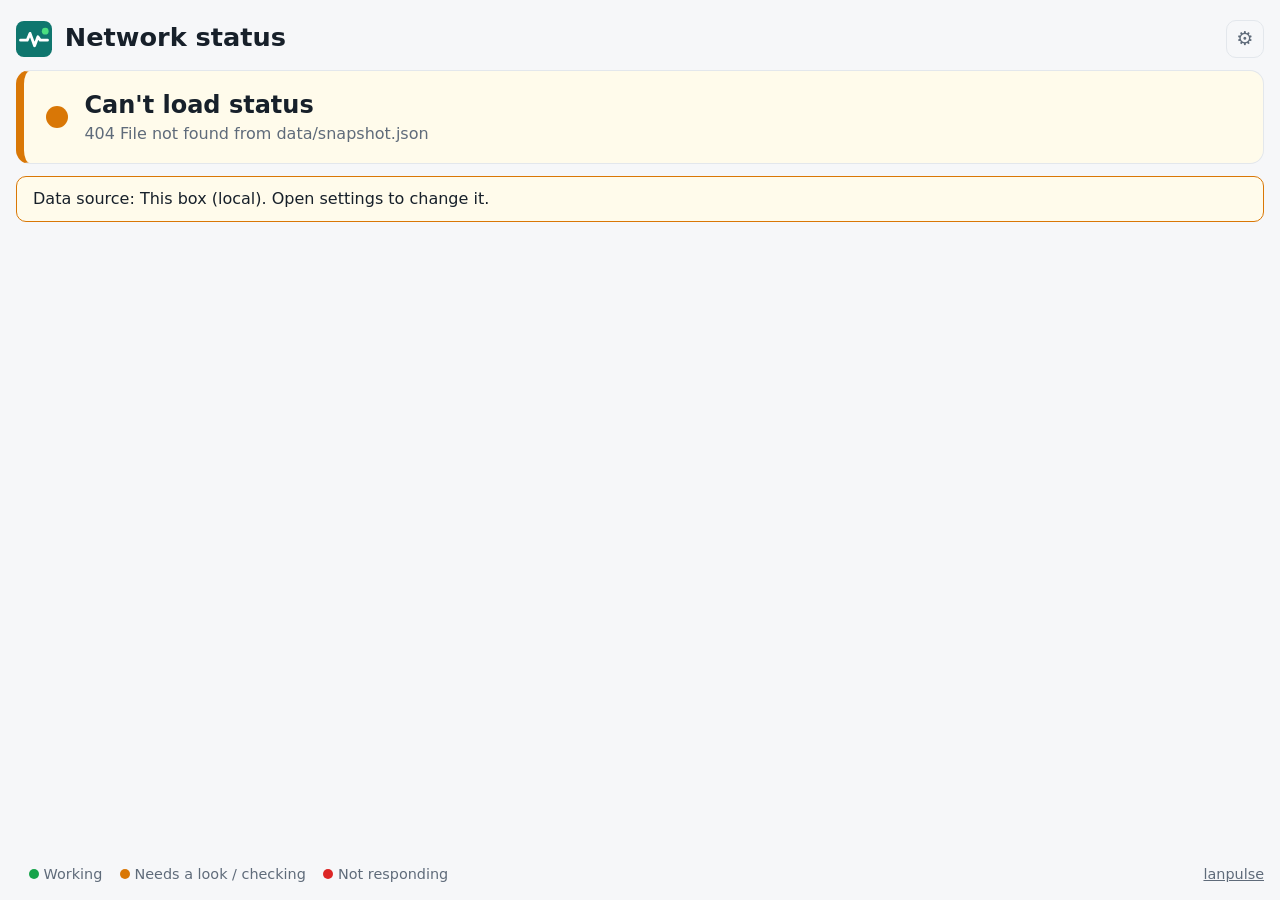
==== web/index.html @ 50a1f87a "Router sign-in prompt right on the dashboard, with the router found automatically - the Router sign-" ====
<!doctype html>
<html lang="en">
<head>
  <meta charset="utf-8">
  <meta name="viewport" content="width=device-width, initial-scale=1">
  <title>lanpulse</title>
  <meta name="description" content="At-a-glance network status: green means working, red means not responding.">
  <link rel="icon" href="icon.svg" type="image/svg+xml">
  <link rel="manifest" href="manifest.webmanifest">
  <meta name="theme-color" content="#0f766e">
  <link rel="stylesheet" href="style.css">
</head>
<body>
  <header>
    <div class="brand">
      <img src="icon.svg" alt="" width="36" height="36">
      <div>
        <h1 id="site-name">Network status</h1>
        <p id="site-desc"></p>
      </div>
    </div>
    <div class="right">
      <a id="admin-link" class="admin-link" href="./?admin&amp;from=kiosk" hidden>Admin sign-in</a>
      <span id="updated"></span>
      <span id="admin-bar" hidden></span>
      <button id="open-settings" class="ghost" aria-label="Settings" title="Data source settings">⚙</button>
    </div>
  </header>

  <main>
    <section id="admin-panel" hidden></section>
    <div id="banner" class="banner pending" role="status" aria-live="polite">
      <div class="big-dot"></div>
      <div>
        <div id="banner-title">Loading…</div>
        <div id="banner-sub"></div>
        <ul id="banner-list" hidden></ul>
      </div>
    </div>
    <nav id="quick" class="quick" hidden></nav>
    <p id="warning" class="warning" hidden></p>
    <div id="groups"></div>
    <section id="setup" hidden></section>
    <section id="details" hidden></section>
    <section id="view" hidden></section>
  </main>

  <footer>
    <span class="legend"><i class="up"></i>Working <i class="pending"></i>Needs a look / checking <i class="down"></i>Not responding</span>
    <span class="foot-right">
      <span id="net-info" class="help"></span>
      <a class="project" href="https://github.com/Giles-de-Streel/lanpulse" target="_blank" rel="noopener">lanpulse</a>
    </span>
  </footer>

  <dialog id="signin-dialog">
    <form id="signin-form" method="dialog" autocomplete="off">
      <h2 id="si-title">Administrator sign-in</h2>
      <p id="si-help" class="help"></p>
      <label>Password
        <input id="si-pass" type="password" autocomplete="current-password" spellcheck="false">
      </label>
      <label id="si-confirm-wrap" hidden>Type it again
        <input id="si-confirm" type="password" autocomplete="new-password" spellcheck="false">
      </label>
      <p id="si-result" class="result" hidden></p>
      <menu>
        <span class="spacer"></span>
        <button type="button" class="ghost" data-close id="si-cancel">Cancel</button>
        <button type="submit" id="si-go" value="default">Sign in</button>
      </menu>
    </form>
  </dialog>

  <dialog id="settings">
    <form method="dialog">
      <h2>Data source</h2>
      <label>Read status from
        <select id="source" name="source"></select>
      </label>
      <p id="source-help" class="help"></p>
      <div id="fields"></div>
      <p class="help">Settings are saved in this browser only. You can also use URL parameters: <code>?source=url&amp;url=…</code>, and <code>&amp;kiosk</code> for a wall screen.</p>
      <menu>
        <button type="button" class="ghost" data-close>Cancel</button>
        <button value="save">Save</button>
      </menu>
    </form>
  </dialog>

  <dialog id="router-dialog">
    <form id="router-form" method="dialog" autocomplete="off">
      <h2>Sign in to your router</h2>
      <p id="r-detected" class="result good" hidden></p>
      <p class="help">Lets the dashboard show how every device is connected: by cable or on 2.4, 5 or 6 GHz Wi-Fi, which access point it uses and how strong its signal is. The login is stored only on this box. It is never shown again or sent anywhere else.</p>
      <label>Router or gateway
        <select id="r-type" required></select>
      </label>
      <p id="r-help" class="help"></p>
      <p class="help"><a id="r-open" href="#" target="_blank" rel="noopener">Open the router's own page ↗</a> to check the login works there, or to change it.</p>
      <label>Address
        <input id="r-url" type="text" placeholder="http://192.168.1.1" required spellcheck="false">
      </label>
      <label>Username
        <input id="r-user" type="text" spellcheck="false" autocomplete="off">
      </label>
      <label>Password
        <span class="pw"><input id="r-pass" type="password" autocomplete="new-password" spellcheck="false"><button type="button" id="r-show" class="ghost">Show</button></span>
      </label>
      <p id="r-result" class="result" hidden></p>
      <menu>
        <button type="button" id="r-remove" class="ghost danger" hidden>Disconnect</button>
        <span class="spacer"></span>
        <button type="button" class="ghost" data-close>Close</button>
        <button type="button" id="r-test" class="ghost">Test</button>
        <button type="submit" id="r-save">Save and connect</button>
      </menu>
    </form>
  </dialog>

  <dialog id="devices-dialog" class="wide">
    <form id="devices-form" method="dialog" autocomplete="off">
      <h2>Devices to watch on <span id="dv-net"></span></h2>
      <p class="help">Each line is checked every minute and shown on the dashboard. This list belongs to this network only: other networks the box has been on keep their own.</p>
      <div class="dv-add">
        <label>Add from devices found on this network
          <select id="dv-found"><option value="">Choose a device…</option></select>
        </label>
        <label>Copy the list from another network
          <select id="dv-copy"><option value="">Choose a network…</option></select>
        </label>
        <details>
          <summary>Paste a list (CSV)</summary>
          <p class="help">One device per line: <code>group,name,type,target,description</code>. Types: <code>ping</code> 192.168.1.10, <code>http</code> http://192.168.1.20, <code>port</code> 192.168.1.30:445, <code>dns</code> example.com@192.168.1.1.</p>
          <textarea id="dv-csv" rows="5" spellcheck="false"></textarea>
          <button type="button" id="dv-csv-add" class="ghost">Add these lines</button>
        </details>
      </div>
      <div class="scroll"><table class="dv-table"><thead><tr><th>Group</th><th>Name</th><th>Check</th><th>Address</th><th></th></tr></thead><tbody id="dv-rows"></tbody></table></div>
      <button type="button" id="dv-new" class="ghost small">+ Add a line</button>
      <p id="dv-result" class="result" hidden></p>
      <menu>
        <span class="spacer"></span>
        <button type="button" class="ghost" data-close>Close</button>
        <button type="button" id="dv-save">Save the list</button>
      </menu>
    </form>
  </dialog>

  <dialog id="wifi-dialog">
    <form id="wifi-form" method="dialog" autocomplete="off">
      <h2>Join a Wi-Fi network</h2>
      <p class="help">For when there's no cable to plug the box into. A cable gives steadier readings. If you're using this page from another device over Wi-Fi, it will lose the box while it switches: find it again at <code id="wf-host"></code>.</p>
      <label>Network
        <select id="wf-ssid"><option value="">Scanning…</option></select>
      </label>
      <label>Password
        <span class="pw"><input id="wf-pass" type="password" autocomplete="off" spellcheck="false"><button type="button" id="wf-show" class="ghost">Show</button></span>
      </label>
      <p id="wf-result" class="result" hidden></p>
      <menu>
        <button type="button" id="wf-scan" class="ghost">Scan again</button>
        <span class="spacer"></span>
        <button type="button" class="ghost" data-close>Close</button>
        <button type="button" id="wf-join">Join</button>
      </menu>
    </form>
  </dialog>

  <script type="module" src="app.js"></script>
</body>
</html>
---- web/style.css ----
:root {
  --bg: #f6f7f9; --card: #fff; --text: #17202a; --muted: #5f6b7a; --line: #e3e7ec;
  --up: #16a34a; --up-bg: #ecfdf3; --down: #dc2626; --down-bg: #fef2f2;
  --pending: #d97706; --pending-bg: #fffbeb; --maint: #2563eb; --unknown: #9aa4b2;
  --radius: 14px; color-scheme: light dark;
}
@media (prefers-color-scheme: dark) {
  :root { --bg: #0f1419; --card: #182028; --text: #e6edf3; --muted: #9aa7b4; --line: #2a3540;
          --up-bg: #0f2a1a; --down-bg: #33161a; --pending-bg: #33270f; }
}
* { box-sizing: border-box; }
body { margin: 0; font: 16px/1.4 system-ui, -apple-system, "Segoe UI", Roboto, Ubuntu, sans-serif;
       background: var(--bg); color: var(--text); min-height: 100vh; display: flex; flex-direction: column; }
header, main, footer { width: min(1600px, 100% - 2rem); margin: 0 auto; }
body.kiosk header, body.kiosk main, body.kiosk footer { width: calc(100% - 2.5rem); }
header { display: flex; justify-content: space-between; align-items: center; padding: 1.25rem 0 .75rem; gap: 1rem; }
.brand { display: flex; gap: .8rem; align-items: center; }
h1 { font-size: 1.6rem; margin: 0; }
#site-desc { margin: .15rem 0 0; color: var(--muted); max-width: 70ch; }
.right { display: flex; align-items: center; gap: .75rem; color: var(--muted); font-size: .95rem; white-space: nowrap; }
#updated.stale { color: var(--down); font-weight: 600; }
button { font: inherit; border: 0; border-radius: 10px; padding: .55rem 1rem; background: #0f766e; color: #fff; cursor: pointer; }
button.ghost { background: transparent; color: var(--muted); border: 1px solid var(--line); }
#open-settings { font-size: 1.2rem; padding: .3rem .6rem; }

.banner { display: flex; align-items: center; gap: 1rem; padding: 1.1rem 1.4rem; border-radius: var(--radius);
          background: var(--card); border: 1px solid var(--line); border-left: 8px solid var(--unknown); }
.banner.up { border-left-color: var(--up); background: var(--up-bg); }
.banner.down { border-left-color: var(--down); background: var(--down-bg); }
.banner.pending { border-left-color: var(--pending); background: var(--pending-bg); }
.big-dot { width: 22px; height: 22px; border-radius: 50%; background: var(--unknown); flex: none; }
.banner.up .big-dot { background: var(--up); } .banner.down .big-dot { background: var(--down); animation: pulse 1.6s infinite; }
.banner.pending .big-dot { background: var(--pending); }
#banner-title { font-size: 1.5rem; font-weight: 700; }
#banner-sub { color: var(--muted); }
.warning { margin: .75rem 0 0; padding: .7rem 1rem; border-radius: 10px; background: var(--pending-bg); color: var(--text); border: 1px solid var(--pending); }

.group h2 { font-size: 1.15rem; margin: 1.6rem 0 .6rem; display: flex; gap: .6rem; align-items: center; }
.tiles { display: grid; grid-template-columns: repeat(auto-fill, minmax(280px, 1fr)); gap: .7rem; }
.tile { display: grid; grid-template-columns: auto 1fr auto; gap: .8rem; align-items: center; padding: .85rem 1rem;
        background: var(--card); border: 1px solid var(--line); border-radius: var(--radius); }
.tile.down { border-color: var(--down); background: var(--down-bg); }
.tile .dot { width: 14px; height: 14px; border-radius: 50%; background: var(--unknown); }
.tile.up .dot { background: var(--up); } .tile.down .dot { background: var(--down); animation: pulse 1.6s infinite; }
.tile.pending .dot { background: var(--pending); } .tile.maintenance .dot { background: var(--maint); }
.name { font-weight: 600; font-size: 1.05rem; }
.meta { color: var(--muted); font-size: .9rem; }
.tile.down .meta { color: var(--down); font-weight: 600; }
.bars { display: flex; gap: 2px; margin-top: .4rem; height: 14px; }
.bars i { flex: 1; max-width: 8px; border-radius: 2px; background: var(--unknown); opacity: .35; }
.bars i.up { background: var(--up); opacity: .9; } .bars i.down { background: var(--down); opacity: 1; }
.bars i.pending { background: var(--pending); opacity: .9; } .bars i.maintenance { background: var(--maint); }
.uptime { text-align: right; font-weight: 700; font-variant-numeric: tabular-nums; }
.uptime small { display: block; font-weight: 400; color: var(--muted); font-size: .75rem; }
.pill { font-size: .8rem; padding: .1rem .55rem; border-radius: 99px; color: #fff; background: var(--down); }

footer { margin-top: auto; padding: 2rem 0 1rem; display: flex; justify-content: space-between; color: var(--muted); font-size: .9rem; }
footer a { color: inherit; }
.legend i { display: inline-block; width: 10px; height: 10px; border-radius: 50%; margin: 0 .3rem 0 .8rem; background: var(--unknown); }
.legend i.up { background: var(--up); } .legend i.down { background: var(--down); } .legend i.pending { background: var(--pending); }

dialog { border: 1px solid var(--line); border-radius: var(--radius); background: var(--card); color: var(--text); width: min(560px, 92vw); padding: 1.4rem; }
dialog::backdrop { background: rgb(0 0 0 / .45); }
dialog h2 { margin-top: 0; }
dialog label { display: block; margin: .8rem 0; font-weight: 600; }
dialog input, dialog select { display: block; width: 100%; margin-top: .3rem; font: inherit; padding: .55rem; border-radius: 8px; border: 1px solid var(--line); background: var(--bg); color: var(--text); }
.help { color: var(--muted); font-size: .9rem; }
menu { display: flex; justify-content: flex-end; gap: .5rem; padding: 0; margin: 1.2rem 0 0; }

@keyframes pulse { 50% { opacity: .35; } }
@media (prefers-reduced-motion: reduce) { * { animation: none !important; } }

/* wall-screen mode: bigger text, no settings */
body.kiosk { font-size: 19px; }
body.kiosk #open-settings, body.kiosk footer a { display: none; }
body.kiosk .tiles { grid-template-columns: repeat(auto-fill, minmax(320px, 1fr)); }

/* needs-a-look status */
.tile.warn { border-color: var(--pending); background: var(--pending-bg); }
.tile.warn .dot { background: var(--pending); }
.tile.warn .meta { color: var(--text); }
.tile.has-note .meta { font-size: .88rem; line-height: 1.35; margin-top: .15rem; }
.pill.warn { background: var(--pending); margin-left: .3rem; }
.bars i.warn { background: var(--pending); opacity: .9; }
.link { font-size: .85rem; color: var(--muted); margin-top: .15rem; }
.weak { color: var(--down); font-weight: 600; }

/* details panels */
#details { margin-top: 2rem; }
#details h2 { font-size: 1.15rem; }
details { background: var(--card); border: 1px solid var(--line); border-radius: var(--radius); margin: .6rem 0; }
details summary { cursor: pointer; padding: .8rem 1rem; font-weight: 600; }
details .panel { padding: 0 1rem 1rem; }
details h4 { margin: 1rem 0 .4rem; }
.scroll { overflow-x: auto; }
table { border-collapse: collapse; width: 100%; font-size: .9rem; }
th, td { text-align: left; padding: .4rem .6rem; border-bottom: 1px solid var(--line); white-space: nowrap; }
th { color: var(--muted); font-weight: 600; }
.facts { padding-left: 1.1rem; margin: .3rem 0; }
.chip { display: inline-block; padding: .1rem .55rem; border-radius: 99px; background: var(--bg); border: 1px solid var(--line); font-size: .85rem; }
.chip.warn { background: var(--pending-bg); border-color: var(--pending); }
.speedchart { width: 100%; height: 120px; display: block; margin: .4rem 0; }
.speedchart rect { fill: #0f766e; opacity: .85; }
.speedchart rect:hover { opacity: 1; }
.speedchart .median { stroke: var(--pending); stroke-width: 2; stroke-dasharray: 6 4; }
.facts li.weak { font-weight: 600; }

/* router setup card + dialog */
.setup { display: flex; justify-content: space-between; align-items: center; gap: 1rem; margin-top: 1.6rem;
         padding: 1rem 1.2rem; border-radius: var(--radius); background: var(--card); border: 1px solid var(--line); }
.setup.invite { border-left: 6px solid #0f766e; }
.setup.problem { border-left: 6px solid var(--pending); background: var(--pending-bg); }
.setup.ok { border-left: 6px solid var(--up); }
.setup button { white-space: nowrap; }
.pw { display: flex; gap: .4rem; margin-top: .3rem; }
.pw input { margin-top: 0 !important; flex: 1; }
.result { padding: .6rem .8rem; border-radius: 8px; background: var(--bg); border: 1px solid var(--line); }
.result.good { border-color: var(--up); background: var(--up-bg); }
.result.bad { border-color: var(--down); background: var(--down-bg); }
menu .spacer { flex: 1; }
button.danger { color: var(--down); border-color: var(--down); }
button:disabled { opacity: .6; cursor: wait; }
[hidden] { display: none !important; }

/* banner: name each problem */
#banner-list { margin: .5rem 0 0; padding-left: 1.1rem; }
#banner-list li { margin: .25rem 0; }
#banner-list a { color: inherit; }
#banner-list .hint, .tile .hint { color: var(--muted); font-size: .85rem; }
.tile .hint { margin-top: .3rem; line-height: 1.35; }
.pill-link { text-decoration: none; }
.tile:target { outline: 3px solid var(--pending); outline-offset: 2px; }
html { scroll-behavior: smooth; }

/* administrator sign-in */
#admin-bar { display: inline-flex; align-items: center; gap: .5rem; }
#admin-bar .who { font-weight: 600; color: var(--text); }
a.button { display: inline-block; text-decoration: none; border-radius: 10px; padding: .55rem 1rem; }
a.button.ghost { color: var(--muted); border: 1px solid var(--line); }
.foot-right { display: inline-flex; gap: 1.2rem; align-items: center; }

/* wall screen: small sign-in link, top right */
body.kiosk header a.admin-link { display: inline; font-size: .78rem; color: var(--muted); opacity: .8;
  border: 1px solid var(--line); border-radius: 99px; padding: .15rem .6rem; text-decoration: none; }

/* admin view */
body.admin-view #admin-bar { display: none !important; }
#admin-panel { margin-bottom: 1.5rem; }
.admin-head { display: flex; justify-content: space-between; align-items: center; gap: 1rem; flex-wrap: wrap; }
.admin-head h2 { margin: .4rem 0; font-size: 1.4rem; }
.admin-actions { display: flex; gap: .5rem; }
a.button:not(.ghost) { background: #0f766e; color: #fff; }
.admin-grid { display: grid; grid-template-columns: repeat(auto-fit, minmax(320px, 1fr)); gap: .8rem; margin-top: .6rem; }
.admin-card { background: var(--card); border: 1px solid var(--line); border-radius: var(--radius); padding: 1rem 1.1rem; }
.admin-card h3 { margin: 0 0 .6rem; font-size: 1.05rem; }
.admin-card .setup { margin-top: 0; border: 0; padding: 0; background: transparent; flex-wrap: wrap; }
.admin-card label { display: block; margin: .5rem 0; font-weight: 600; font-size: .9rem; }
.admin-card input { display: block; width: 100%; margin-top: .25rem; font: inherit; padding: .5rem; border-radius: 8px; border: 1px solid var(--line); background: var(--bg); color: var(--text); }
.tools { display: grid; gap: .5rem; }
.toolcard { display: block; padding: .6rem .8rem; border: 1px solid var(--line); border-radius: 10px; text-decoration: none; color: var(--text); }
.toolcard:hover { border-color: #0f766e; }
.toolcard span { display: block; color: var(--muted); font-size: .85rem; }
.live-head { font-size: 1.15rem; margin: 1.6rem 0 .6rem; }
.pill.note { background: var(--muted); margin-left: .3rem; }
.tile.warn.low { border-style: dashed; }

/* ---------------- wall screen: fit to one screen ---------------- */
body.kiosk main { padding-bottom: .5rem; }
body.kiosk footer { padding: .6rem 0 .4rem; }
body.kiosk #details, body.kiosk #setup { display: none !important; }

/* compact tiles: no history bars, hints or link details; more per row */
body.k-compact .tiles { grid-template-columns: repeat(auto-fill, minmax(240px, 1fr)); gap: .45rem; }
body.k-compact .tile { padding: .5rem .7rem; gap: .55rem; }
body.k-compact .tile .bars, body.k-compact .tile .hint, body.k-compact .tile .link { display: none; }
body.k-compact .name { font-size: .95rem; }
body.k-compact .tile.has-note .meta { display: -webkit-box; -webkit-line-clamp: 2; -webkit-box-orient: vertical; overflow: hidden; }
body.k-compact .group h2 { margin: .8rem 0 .35rem; font-size: 1rem; }
body.k-compact #banner-list .hint { display: none; }
body.k-compact .banner { padding: .7rem 1rem; }
body.k-compact #banner-title { font-size: 1.25rem; }
body.k-compact header { padding: .6rem 0 .4rem; }

/* mini tiles: coloured squares with names; problems keep their status line */
body.k-mini .tiles { grid-template-columns: repeat(auto-fill, minmax(150px, 1fr)); gap: .35rem; }
body.k-mini .tile { padding: .35rem .55rem; gap: .45rem; border-radius: 9px; }
body.k-mini .tile .uptime, body.k-mini .tile .bars, body.k-mini .tile .hint, body.k-mini .tile .link { display: none; }
body.k-mini .tile .meta { display: none; }
body.k-mini .tile.down .meta { display: block; font-size: .78rem; }
body.k-mini .tile .dot { width: 11px; height: 11px; }
body.k-mini .name { font-size: .85rem; font-weight: 600; white-space: nowrap; overflow: hidden; text-overflow: ellipsis; }
body.k-mini .tile.down, body.k-mini .tile.warn:not(.low) { grid-column: span 2; }
body.k-mini .group h2 { margin: .6rem 0 .3rem; font-size: .95rem; }
body.k-mini #banner-list { display: none; }
body.k-mini header { padding: .4rem 0 .3rem; }
body.k-mini #site-desc { display: none; }

/* collapsed all-good groups: one green chip each, flowing side by side */
body.kiosk #groups { display: block; }
body.kiosk .group.collapsed { display: inline-block; margin: .5rem .5rem 0 0; padding: .35rem .9rem;
  border: 1px solid var(--up); background: var(--up-bg); border-radius: 99px; }
body.kiosk .group.collapsed h2 { margin: 0; font-size: .95rem; font-weight: 600; }
body.kiosk .group.collapsed h2::before { content: ""; display: inline-block; width: 10px; height: 10px; border-radius: 50%;
  background: var(--up); margin-right: .5rem; vertical-align: middle; }
body.kiosk .group.collapsed .tiles { display: none; }

#k-pager { position: fixed; right: 1rem; bottom: .5rem; font-size: .85rem; color: var(--muted);
  background: var(--card); border: 1px solid var(--line); border-radius: 99px; padding: .2rem .7rem; }

/* tile link to a detail page */
.tile .more { display: inline-block; margin-top: .35rem; font-size: .85rem; font-weight: 600; color: #0f766e; text-decoration: none; }
.tile .more:hover { text-decoration: underline; }
body.k-mini .tile .more { display: none; }

/* detail pages */
#view { margin-top: .5rem; }
.view-bar { display: flex; flex-wrap: wrap; gap: .6rem; align-items: center; margin-bottom: .6rem; }
.view-bar input[type=search] { flex: 1 1 280px; font: inherit; padding: .55rem .8rem; border-radius: 10px; border: 1px solid var(--line); background: var(--card); color: var(--text); }
.chips { display: flex; flex-wrap: wrap; gap: .35rem; }
button.chip { cursor: pointer; color: var(--text); padding: .3rem .75rem; }
button.chip.on { background: #0f766e; border-color: #0f766e; color: #fff; }
button.chip span { opacity: .75; font-variant-numeric: tabular-nums; }
.view-table th.sort { cursor: pointer; user-select: none; }
.view-table th.sort.asc::after { content: " ▲"; font-size: .7em; }
.view-table th.sort.desc::after { content: " ▼"; font-size: .7em; }
.view-table tr.off td { color: var(--muted); }
.view-table tbody tr:hover { background: var(--bg); }
.view-table { background: var(--card); border: 1px solid var(--line); border-radius: var(--radius); }
.mono { font-family: ui-monospace, Consolas, monospace; font-size: .85rem; }
.sdot { display: inline-block; width: 10px; height: 10px; border-radius: 50%; background: var(--unknown); }
.sdot.up { background: var(--up); }
.rates { display: flex; flex-wrap: wrap; gap: .4rem; margin: .3rem 0 .5rem; }
.rate { display: inline-block; padding: .1rem .6rem; border-radius: 99px; font-size: .85rem; font-weight: 600; border: 1px solid var(--line); }
.rate.excellent { background: var(--up-bg); border-color: var(--up); }
.rate.good { background: var(--up-bg); }
.rate.fair { background: var(--pending-bg); }
.rate.weak { background: var(--pending-bg); border-color: var(--pending); }
.rate.poor { background: var(--down-bg); border-color: var(--down); color: var(--down); }
.sigbar { display: inline-block; width: 90px; height: 8px; border-radius: 4px; background: var(--line); vertical-align: middle; margin-right: .4rem; overflow: hidden; }
.sigbar i { display: block; height: 100%; border-radius: 4px; }
.sigbar i.excellent, .sigbar i.good { background: var(--up); }
.sigbar i.fair, .sigbar i.weak { background: var(--pending); }
.sigbar i.poor { background: var(--down); }
.sigcell { white-space: nowrap; }
body.kiosk .group.collapsed h2 a.more { color: #0f766e; font-weight: 600; text-decoration: none; }
body.kiosk .group.collapsed h2 a.more:hover { text-decoration: underline; }

/* quick-link buttons under the banner (Devices, Wi-Fi signal) */
.quick { display: flex; flex-wrap: wrap; gap: .5rem; margin: .6rem 0 .2rem; }
.qbtn { display: inline-flex; align-items: baseline; gap: .45rem; padding: .35rem .9rem; border-radius: 99px;
  border: 1px solid var(--line); background: var(--card); color: var(--text); text-decoration: none; font-size: .9rem; line-height: 1.3; }
.qbtn b { font-weight: 650; }
.qbtn span { color: var(--muted); font-size: .85rem; }
.qbtn i { font-style: normal; color: #0f766e; font-size: .8rem; }
.qbtn:hover { border-color: #0f766e; }
.qbtn.needs { border-color: var(--pending); background: color-mix(in srgb, var(--pending) 14%, var(--card)); }
.qbtn.needs span { color: var(--text); }
.qbtn:hover b { color: #0f766e; }
body.kiosk .qbtn { font-size: .85rem; padding: .25rem .8rem; }

/* History page */
.hcards { display: grid; grid-template-columns: repeat(auto-fill, minmax(190px, 1fr)); gap: .6rem; margin: .4rem 0 .6rem; }
.hcard { background: var(--card); border: 1px solid var(--line); border-radius: var(--radius); padding: .7rem 1rem; display: flex; flex-direction: column; }
.hcard b { font-size: 1.6rem; line-height: 1.2; }
.hcard span { color: var(--muted); font-size: .9rem; }
.hcard.good b { color: var(--up); }
.hcard.bad b { color: var(--down); }
.hhead { margin: 1.4rem 0 .5rem; font-size: 1.05rem; }
.hhead .help { font-weight: 400; margin-left: .4rem; }
.hstrip { display: inline-flex; gap: 2px; vertical-align: middle; }
.hstrip i { width: 9px; height: 18px; border-radius: 2px; background: var(--line); }
.htable td:nth-child(2) { white-space: nowrap; }
.hstrip i.up { background: var(--up); }
.hstrip i.dip { background: var(--pending); }
.hstrip i.down { background: var(--down); }
.timeline { list-style: none; margin: 0; padding: 0; background: var(--card); border: 1px solid var(--line); border-radius: var(--radius); }
.timeline li { padding: .5rem .9rem; border-top: 1px solid var(--line); border-left: 4px solid var(--unknown); }
.timeline li:first-child { border-top: 0; }
.timeline li.down { border-left-color: var(--down); }
.timeline li.up { border-left-color: var(--up); }
.timeline li.warn, .timeline li.maintenance { border-left-color: var(--pending); }
.timeline time { display: inline-block; min-width: 12.5rem; color: var(--muted); font-size: .9rem; font-variant-numeric: tabular-nums; }
.timeline b { margin-right: .3rem; }

/* admin: phone alerts card */
.applinks { display: flex; flex-wrap: wrap; gap: .4rem; margin: .5rem 0; }
.applinks .button { font-size: .85rem; padding: .3rem .7rem; }
.topic { background: var(--bg); border: 1px solid var(--line); border-radius: 10px; padding: .6rem .8rem; margin: .5rem 0; display: grid; gap: .35rem; }
.topic .help { display: inline-block; min-width: 3.6rem; }
.topic code { font-size: .9rem; word-break: break-all; }
button.small { padding: .15rem .55rem; font-size: .8rem; margin-left: .4rem; }
.timeline li.restart { border-left-color: var(--maint); background: color-mix(in srgb, var(--maint) 6%, transparent); }

/* quick-link buttons: bigger, shaded so they stand out */
.quick { gap: .6rem; margin: .8rem 0 .3rem; }
.qbtn { padding: .55rem 1.15rem; font-size: 1rem; gap: .55rem;
  background: #e6f2f0; border-color: #b9dcd6; box-shadow: 0 1px 2px rgba(15, 118, 110, .12); }
.qbtn b { color: #0b5e58; }
.qbtn span { color: #3d5c58; font-size: .9rem; }
.qbtn i { font-size: .9rem; }
.qbtn:hover { background: #d5ebe7; border-color: #0f766e; }
body.kiosk .qbtn { font-size: .95rem; padding: .45rem 1rem; }
@media (prefers-color-scheme: dark) {
  .qbtn { background: #12302d; border-color: #1f4f4a; }
  .qbtn b { color: #7fd6cb; }
  .qbtn span { color: #a9c9c4; }
  .qbtn:hover { background: #173b37; }
}

/* clock to the right of the quick links */
.quick { align-items: center; }
.clock { margin-left: auto; text-align: right; line-height: 1.3; min-width: 0; }
.ctime b { font-size: 1.35rem; font-variant-numeric: tabular-nums; margin-right: .5rem; }
.ctime span { color: var(--muted); font-size: .95rem; }
.csync { font-size: .85rem; color: var(--muted); }
.csync.ok::before { content: "✓ "; color: var(--up); }
.csync.warn { color: var(--pending); font-weight: 600; }
.csync.bad { color: var(--down); font-weight: 600; }
.cntp { font-size: .78rem; color: var(--muted); }
.cntp .ok { color: var(--text); }
.cntp .bad { color: var(--down); }
.cntp span[title] { cursor: help; }
@media (max-width: 900px) { .clock { margin-left: 0; text-align: left; flex-basis: 100%; } }
body.k-mini .cntp { display: none; }
/* clock sits on the right of the status banner */
.banner .clock { margin-left: auto; align-self: center; padding-left: 1rem; }
.banner .ctime b { font-size: 1.5rem; }
@media (max-width: 900px) { .banner { flex-wrap: wrap; } .banner .clock { padding-left: 0; } }
body.k-mini .banner .csync { display: none; }

/* this network (admin view) */
.net-card { grid-column: 1 / -1; }
.net-card .setup.invite { margin: 0 0 .8rem; padding: .8rem 1rem; border: 1px solid var(--line); border-left: 6px solid #0f766e; background: var(--bg); }
.net-card h4 { margin: 1rem 0 .3rem; font-size: .95rem; }
.net-actions { display: flex; gap: .5rem; flex-wrap: wrap; margin-top: .6rem; }
.netlist { list-style: none; padding: 0; margin: .2rem 0; }
.netlist li { padding: .35rem 0; border-bottom: 1px solid var(--line); }
dialog.wide { width: min(900px, 96vw); }
.dv-add { display: grid; grid-template-columns: repeat(auto-fit, minmax(260px, 1fr)); gap: 0 1rem; }
.dv-add details { grid-column: 1 / -1; margin: .3rem 0 .6rem; }
.dv-add textarea { width: 100%; font: .85rem ui-monospace, monospace; padding: .5rem; border-radius: 8px; border: 1px solid var(--line); background: var(--bg); color: var(--text); }
.dv-table td { padding: .2rem .3rem; }
.dv-table input, .dv-table select { margin-top: 0 !important; padding: .35rem .45rem !important; min-width: 7rem; }
#net-info { font-size: .8rem; }

.tile-action { margin-top: .45rem; }
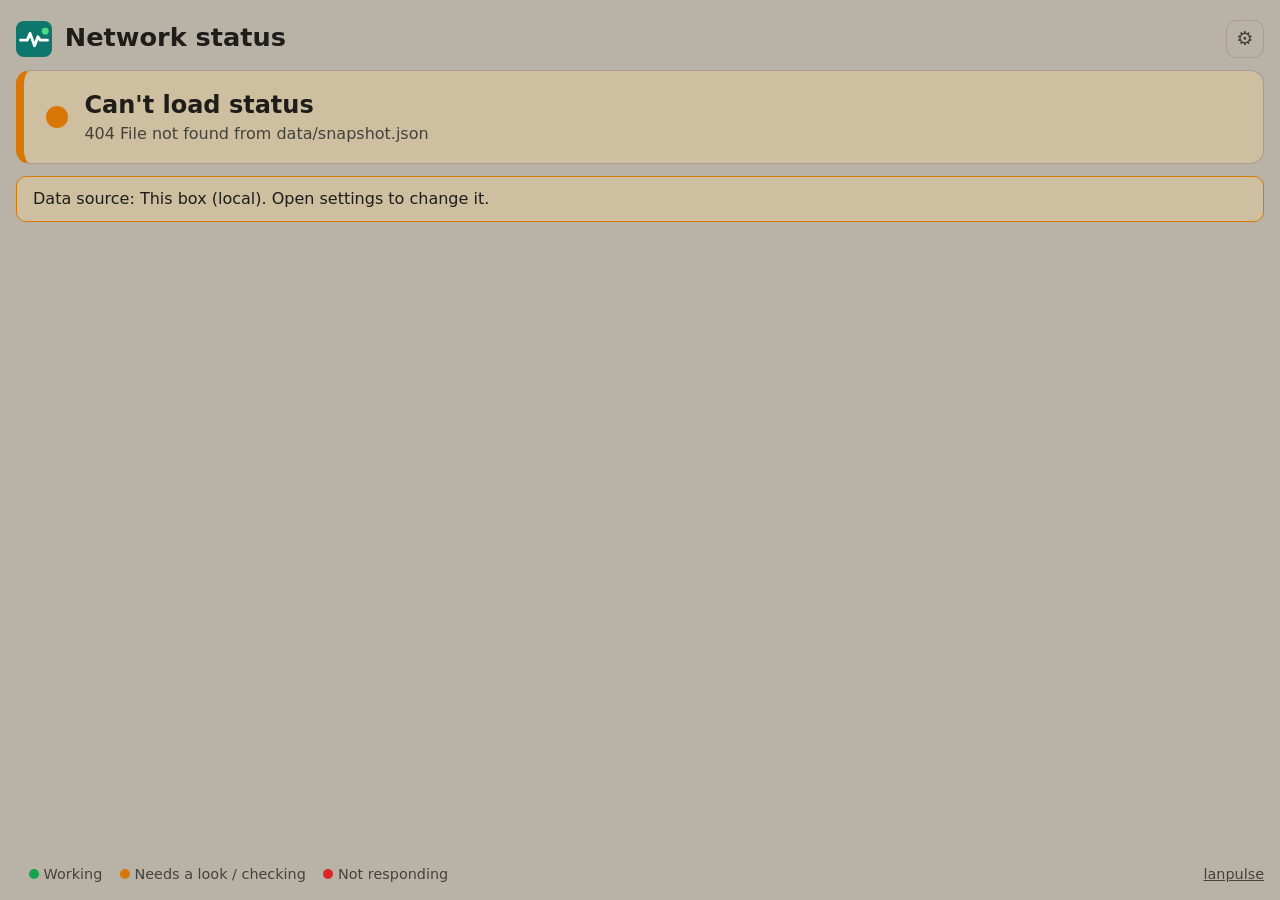
==== commit 135dcd1c: "Device list moves to a right-hand column on the main page Tiles stay on the left; the column lists n" ====
--- a/web/index.html
+++ b/web/index.html
@@ -39,7 +39,10 @@
     </div>
     <nav id="quick" class="quick" hidden></nav>
     <p id="warning" class="warning" hidden></p>
-    <div id="groups"></div>
+    <div id="layout" class="layout">
+      <div id="groups"></div>
+      <aside id="side" class="side" hidden aria-label="Devices on the network"></aside>
+    </div>
     <section id="setup" hidden></section>
     <section id="details" hidden></section>
     <section id="view" hidden></section>
--- a/web/style.css
+++ b/web/style.css
@@ -1,7 +1,7 @@
 :root {
-  --bg: #f6f7f9; --card: #fff; --text: #17202a; --muted: #5f6b7a; --line: #e3e7ec;
-  --up: #16a34a; --up-bg: #ecfdf3; --down: #dc2626; --down-bg: #fef2f2;
-  --pending: #d97706; --pending-bg: #fffbeb; --maint: #2563eb; --unknown: #9aa4b2;
+  --bg: #b9b3a7; --card: #c8c2b6; --text: #1e1d1a; --muted: #45423c; --line: #a59e91;
+  --up: #16a34a; --up-bg: #b4c2ae; --down: #dc2626; --down-bg: #cfb6ae;
+  --pending: #d97706; --pending-bg: #cdbf9f; --maint: #2563eb; --unknown: #9aa4b2;
   --radius: 14px; color-scheme: light dark;
 }
 @media (prefers-color-scheme: dark) {
@@ -31,6 +31,8 @@
 .big-dot { width: 22px; height: 22px; border-radius: 50%; background: var(--unknown); flex: none; }
 .banner.up .big-dot { background: var(--up); } .banner.down .big-dot { background: var(--down); animation: pulse 1.6s infinite; }
 .banner.pending .big-dot { background: var(--pending); }
+.banner.checking { border-left-color: var(--maint); background: var(--card); }
+.banner.checking .big-dot { background: var(--maint); animation: pulse 1.6s infinite; }
 #banner-title { font-size: 1.5rem; font-weight: 700; }
 #banner-sub { color: var(--muted); }
 .warning { margin: .75rem 0 0; padding: .7rem 1rem; border-radius: 10px; background: var(--pending-bg); color: var(--text); border: 1px solid var(--pending); }
@@ -294,11 +296,11 @@
 /* quick-link buttons: bigger, shaded so they stand out */
 .quick { gap: .6rem; margin: .8rem 0 .3rem; }
 .qbtn { padding: .55rem 1.15rem; font-size: 1rem; gap: .55rem;
-  background: #e6f2f0; border-color: #b9dcd6; box-shadow: 0 1px 2px rgba(15, 118, 110, .12); }
+  background: #b1bdb2; border-color: #929f93; box-shadow: 0 1px 2px rgba(15, 118, 110, .12); }
 .qbtn b { color: #0b5e58; }
 .qbtn span { color: #3d5c58; font-size: .9rem; }
 .qbtn i { font-size: .9rem; }
-.qbtn:hover { background: #d5ebe7; border-color: #0f766e; }
+.qbtn:hover { background: #a5b3a7; border-color: #0f766e; }
 body.kiosk .qbtn { font-size: .95rem; padding: .45rem 1rem; }
 @media (prefers-color-scheme: dark) {
   .qbtn { background: #12302d; border-color: #1f4f4a; }
@@ -344,3 +346,32 @@
 #net-info { font-size: .8rem; }
 
 .tile-action { margin-top: .45rem; }
+input.invalid, select.invalid { border-color: var(--down) !important; box-shadow: 0 0 0 3px color-mix(in srgb, var(--down) 18%, transparent); }
+
+/* devices column on the right of the tiles */
+.layout { display: grid; grid-template-columns: minmax(0, 1fr); gap: 0 1.2rem; align-items: start; }
+body.has-side .layout { grid-template-columns: minmax(0, 1fr) minmax(280px, 24rem); }
+.side { position: sticky; top: .8rem; margin-top: 1.2rem; max-height: calc(100vh - 1.6rem); display: flex; flex-direction: column;
+  background: var(--card); border: 1px solid var(--line); border-radius: var(--radius); padding: .7rem .9rem; box-sizing: border-box; }
+.side h2 { font-size: 1.1rem; margin: 0 0 .4rem; display: flex; gap: .6rem; align-items: baseline; flex-wrap: wrap; }
+.side h2 a { color: inherit; text-decoration: none; }
+.side h2 a:hover { text-decoration: underline; }
+.side h2 .help { font-weight: 400; font-size: .85rem; }
+.sd-list { list-style: none; margin: 0; padding: 0; overflow: auto; flex: 1; min-height: 0; }
+.sd-row { display: grid; grid-template-columns: auto minmax(0, 1fr) auto; column-gap: .55rem; align-items: center;
+  padding: .32rem 0; border-bottom: 1px solid var(--line); font-size: .9rem; }
+.sd-row:last-child { border-bottom: 0; }
+.sd-row.off { opacity: .55; }
+.sd-name { overflow: hidden; text-overflow: ellipsis; white-space: nowrap; }
+.sd-ip { color: var(--muted); font-size: .82rem; font-variant-numeric: tabular-nums; }
+.sd-link { grid-column: 2 / -1; color: var(--muted); font-size: .78rem; }
+.sd-more { margin-top: .45rem; font-size: .85rem; font-weight: 600; color: #0f766e; text-decoration: none; }
+.sd-more:hover { text-decoration: underline; }
+body.kiosk .side { position: static; max-height: none; overflow: hidden; }
+body.k-compact .side, body.k-mini .side { margin-top: .6rem; }
+body.k-mini .sd-row { padding: .2rem 0; font-size: .85rem; }
+@media (max-width: 1000px) {
+  body.has-side .layout { grid-template-columns: minmax(0, 1fr); }
+  .side { position: static; max-height: 70vh; }
+}
+@media (prefers-color-scheme: dark) { .sd-more { color: #7fd6cb; } }
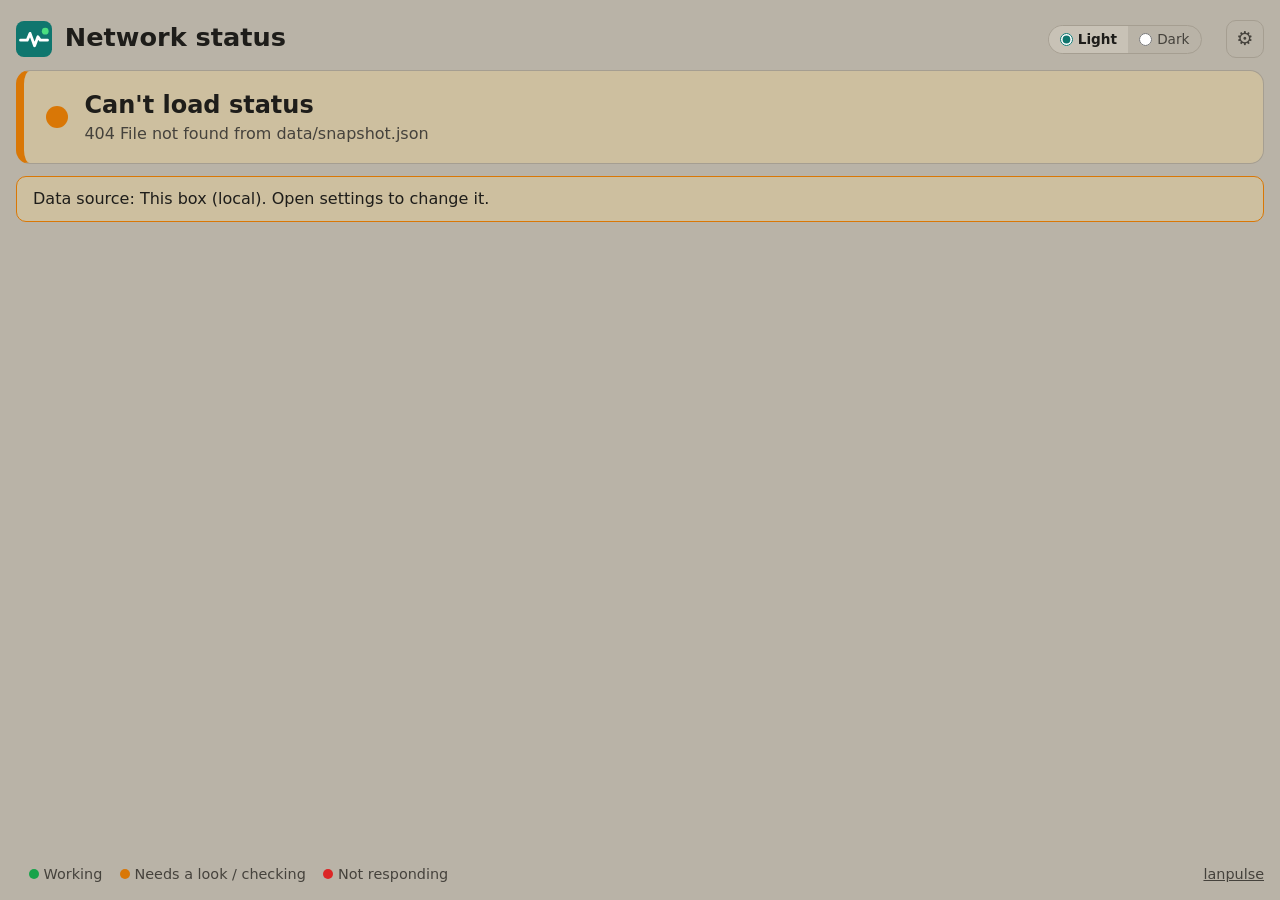
==== commit d7f104b9: "Light/Dark switch in the header; device column shows only devices online now - theme: ?theme=dark|li" ====
--- a/web/index.html
+++ b/web/index.html
@@ -9,6 +9,15 @@
   <link rel="manifest" href="manifest.webmanifest">
   <meta name="theme-color" content="#0f766e">
   <link rel="stylesheet" href="style.css">
+  <script>
+    // theme before first paint: ?theme=dark|light, else the saved choice, else the device's setting
+    (function () {
+      var q = new URLSearchParams(location.search).get("theme"), t;
+      try { t = q || localStorage.getItem("lp-theme"); } catch (e) { t = q; }
+      if (t !== "dark" && t !== "light") t = matchMedia("(prefers-color-scheme: dark)").matches ? "dark" : "light";
+      document.documentElement.dataset.theme = t;
+    })();
+  </script>
 </head>
 <body>
   <header>
@@ -20,6 +29,10 @@
       </div>
     </div>
     <div class="right">
+      <fieldset id="theme-switch" class="theme-switch" aria-label="Colour theme">
+        <label><input type="radio" name="theme" value="light"> Light</label>
+        <label><input type="radio" name="theme" value="dark"> Dark</label>
+      </fieldset>
       <a id="admin-link" class="admin-link" href="./?admin&amp;from=kiosk" hidden>Admin sign-in</a>
       <span id="updated"></span>
       <span id="admin-bar" hidden></span>
--- a/web/style.css
+++ b/web/style.css
@@ -4,10 +4,11 @@
   --pending: #d97706; --pending-bg: #cdbf9f; --maint: #2563eb; --unknown: #9aa4b2;
   --radius: 14px; color-scheme: light dark;
 }
-@media (prefers-color-scheme: dark) {
-  :root { --bg: #0f1419; --card: #182028; --text: #e6edf3; --muted: #9aa7b4; --line: #2a3540;
-          --up-bg: #0f2a1a; --down-bg: #33161a; --pending-bg: #33270f; }
-}
+/* dark theme: chosen with the Light/Dark switch, or the device's setting until one is chosen */
+:root[data-theme="light"] { color-scheme: light; }
+:root[data-theme="dark"] { color-scheme: dark;
+  --bg: #0f1419; --card: #182028; --text: #e6edf3; --muted: #9aa7b4; --line: #2a3540;
+  --up-bg: #0f2a1a; --down-bg: #33161a; --pending-bg: #33270f; }
 * { box-sizing: border-box; }
 body { margin: 0; font: 16px/1.4 system-ui, -apple-system, "Segoe UI", Roboto, Ubuntu, sans-serif;
        background: var(--bg); color: var(--text); min-height: 100vh; display: flex; flex-direction: column; }
@@ -38,7 +39,7 @@
 .warning { margin: .75rem 0 0; padding: .7rem 1rem; border-radius: 10px; background: var(--pending-bg); color: var(--text); border: 1px solid var(--pending); }
 
 .group h2 { font-size: 1.15rem; margin: 1.6rem 0 .6rem; display: flex; gap: .6rem; align-items: center; }
-.tiles { display: grid; grid-template-columns: repeat(auto-fill, minmax(280px, 1fr)); gap: .7rem; }
+.tiles { display: grid; grid-template-columns: repeat(auto-fill, minmax(max(280px, calc((100% - 2.2rem) / 4)), 1fr)); gap: .7rem; }
 .tile { display: grid; grid-template-columns: auto 1fr auto; gap: .8rem; align-items: center; padding: .85rem 1rem;
         background: var(--card); border: 1px solid var(--line); border-radius: var(--radius); }
 .tile.down { border-color: var(--down); background: var(--down-bg); }
@@ -75,7 +76,7 @@
 /* wall-screen mode: bigger text, no settings */
 body.kiosk { font-size: 19px; }
 body.kiosk #open-settings, body.kiosk footer a { display: none; }
-body.kiosk .tiles { grid-template-columns: repeat(auto-fill, minmax(320px, 1fr)); }
+body.kiosk .tiles { grid-template-columns: repeat(auto-fill, minmax(max(300px, calc((100% - 2.2rem) / 4)), 1fr)); }
 
 /* needs-a-look status */
 .tile.warn { border-color: var(--pending); background: var(--pending-bg); }
@@ -172,7 +173,7 @@
 body.kiosk #details, body.kiosk #setup { display: none !important; }
 
 /* compact tiles: no history bars, hints or link details; more per row */
-body.k-compact .tiles { grid-template-columns: repeat(auto-fill, minmax(240px, 1fr)); gap: .45rem; }
+body.k-compact .tiles { grid-template-columns: repeat(auto-fill, minmax(max(240px, calc((100% - 1.45rem) / 4)), 1fr)); gap: .45rem; }
 body.k-compact .tile { padding: .5rem .7rem; gap: .55rem; }
 body.k-compact .tile .bars, body.k-compact .tile .hint, body.k-compact .tile .link { display: none; }
 body.k-compact .name { font-size: .95rem; }
@@ -302,12 +303,10 @@
 .qbtn i { font-size: .9rem; }
 .qbtn:hover { background: #a5b3a7; border-color: #0f766e; }
 body.kiosk .qbtn { font-size: .95rem; padding: .45rem 1rem; }
-@media (prefers-color-scheme: dark) {
-  .qbtn { background: #12302d; border-color: #1f4f4a; }
-  .qbtn b { color: #7fd6cb; }
-  .qbtn span { color: #a9c9c4; }
-  .qbtn:hover { background: #173b37; }
-}
+:root[data-theme="dark"] .qbtn { background: #12302d; border-color: #1f4f4a; }
+:root[data-theme="dark"] .qbtn b { color: #7fd6cb; }
+:root[data-theme="dark"] .qbtn span { color: #a9c9c4; }
+:root[data-theme="dark"] .qbtn:hover { background: #173b37; }
 
 /* clock to the right of the quick links */
 .quick { align-items: center; }
@@ -350,8 +349,8 @@
 
 /* devices column on the right of the tiles */
 .layout { display: grid; grid-template-columns: minmax(0, 1fr); gap: 0 1.2rem; align-items: start; }
-body.has-side .layout { grid-template-columns: minmax(0, 1fr) minmax(280px, 24rem); }
-.side { position: sticky; top: .8rem; margin-top: 1.2rem; max-height: calc(100vh - 1.6rem); display: flex; flex-direction: column;
+body.has-side .layout { grid-template-columns: minmax(0, 1fr) minmax(340px, 32rem); }
+.side { position: sticky; top: .8rem; margin-top: 1.2rem; margin-right: 1.5rem; max-height: calc(100vh - 1.6rem); display: flex; flex-direction: column;
   background: var(--card); border: 1px solid var(--line); border-radius: var(--radius); padding: .7rem .9rem; box-sizing: border-box; }
 .side h2 { font-size: 1.1rem; margin: 0 0 .4rem; display: flex; gap: .6rem; align-items: baseline; flex-wrap: wrap; }
 .side h2 a { color: inherit; text-decoration: none; }
@@ -372,6 +371,14 @@
 body.k-mini .sd-row { padding: .2rem 0; font-size: .85rem; }
 @media (max-width: 1000px) {
   body.has-side .layout { grid-template-columns: minmax(0, 1fr); }
+  .side { margin-right: 0; }
   .side { position: static; max-height: 70vh; }
 }
-@media (prefers-color-scheme: dark) { .sd-more { color: #7fd6cb; } }
+:root[data-theme="dark"] .sd-more { color: #7fd6cb; }
+.sd-list { padding-right: .6rem; }
+/* Light / Dark switch in the header */
+.theme-switch { padding: 0; margin: 0; min-width: 0; display: inline-flex; border: 1px solid var(--line); border-radius: 99px; overflow: hidden; font-size: .85rem; }
+.theme-switch label { display: inline-flex; align-items: center; gap: .3rem; padding: .25rem .7rem; cursor: pointer; color: var(--muted); }
+.theme-switch input { margin: 0; accent-color: #0f766e; }
+.theme-switch label:has(input:checked) { background: var(--card); color: var(--text); font-weight: 600; }
+body.kiosk .theme-switch { font-size: .75rem; opacity: .85; }
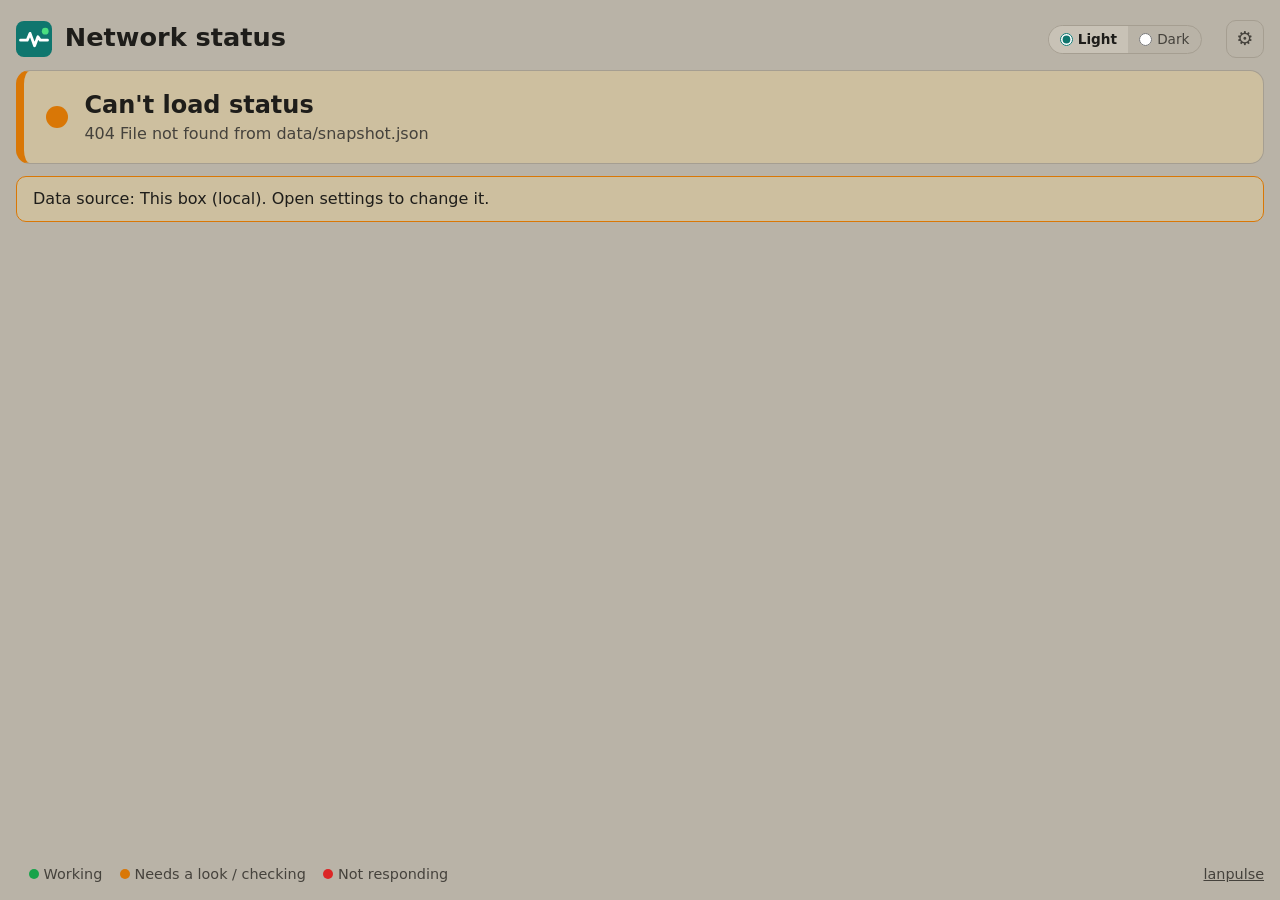
==== commit 8262a438: "Wi-Fi network utilization tile, and a Details pop-up for every alert - collector: 'Wi-Fi network uti" ====
--- a/web/index.html
+++ b/web/index.html
@@ -68,6 +68,11 @@
       <a class="project" href="https://github.com/Giles-de-Streel/lanpulse" target="_blank" rel="noopener">lanpulse</a>
     </span>
   </footer>
+
+  <dialog id="item-dialog" class="wide">
+    <div id="item-body"></div>
+    <menu><span class="spacer"></span><button type="button" data-close>Close</button></menu>
+  </dialog>
 
   <dialog id="signin-dialog">
     <form id="signin-form" method="dialog" autocomplete="off">
--- a/web/style.css
+++ b/web/style.css
@@ -375,10 +375,29 @@
   .side { position: static; max-height: 70vh; }
 }
 :root[data-theme="dark"] .sd-more { color: #7fd6cb; }
-.sd-list { padding-right: .6rem; }
+/* device list scrollbar on the left, dark blue, so it is not mistaken for the page scrollbar */
+.sd-list { direction: rtl; padding: 0 0 0 .7rem; scrollbar-color: #1e3a8a transparent; scrollbar-width: thin; }
+.sd-list > * { direction: ltr; }
+.sd-list::-webkit-scrollbar { width: 8px; }
+.sd-list::-webkit-scrollbar-thumb { background: #1e3a8a; border-radius: 4px; }
+.sd-list::-webkit-scrollbar-track { background: transparent; }
+:root[data-theme="dark"] .sd-list { scrollbar-color: #3b6fd8 transparent; }
+:root[data-theme="dark"] .sd-list::-webkit-scrollbar-thumb { background: #3b6fd8; }
 /* Light / Dark switch in the header */
 .theme-switch { padding: 0; margin: 0; min-width: 0; display: inline-flex; border: 1px solid var(--line); border-radius: 99px; overflow: hidden; font-size: .85rem; }
 .theme-switch label { display: inline-flex; align-items: center; gap: .3rem; padding: .25rem .7rem; cursor: pointer; color: var(--muted); }
 .theme-switch input { margin: 0; accent-color: #0f766e; }
 .theme-switch label:has(input:checked) { background: var(--card); color: var(--text); font-weight: 600; }
 body.kiosk .theme-switch { font-size: .75rem; opacity: .85; }
+
+/* details pop-up for tiles and alerts */
+.more-btn { margin-top: .35rem; padding: .15rem .6rem; font-size: .8rem; border-radius: 99px; }
+#banner-list .more-btn { margin: 0 0 0 .3rem; vertical-align: baseline; }
+.item-msg { font-size: 1.02rem; line-height: 1.45; margin: .2rem 0 .8rem; }
+.item-hint { background: var(--bg); border-left: 4px solid #0f766e; padding: .55rem .8rem; border-radius: 8px; }
+.item-table { width: 100%; border-collapse: collapse; margin: .6rem 0; }
+.item-table th { text-align: left; vertical-align: top; color: var(--muted); font-weight: 600; width: 34%; padding: .35rem .6rem .35rem 0; white-space: normal; }
+.item-table td { padding: .35rem 0; white-space: normal; }
+.item-bars { margin-bottom: .6rem; }
+.chip.bad { background: var(--down-bg); border-color: var(--down); }
+.tile .more-btn { margin-left: 0; display: inline-block; }
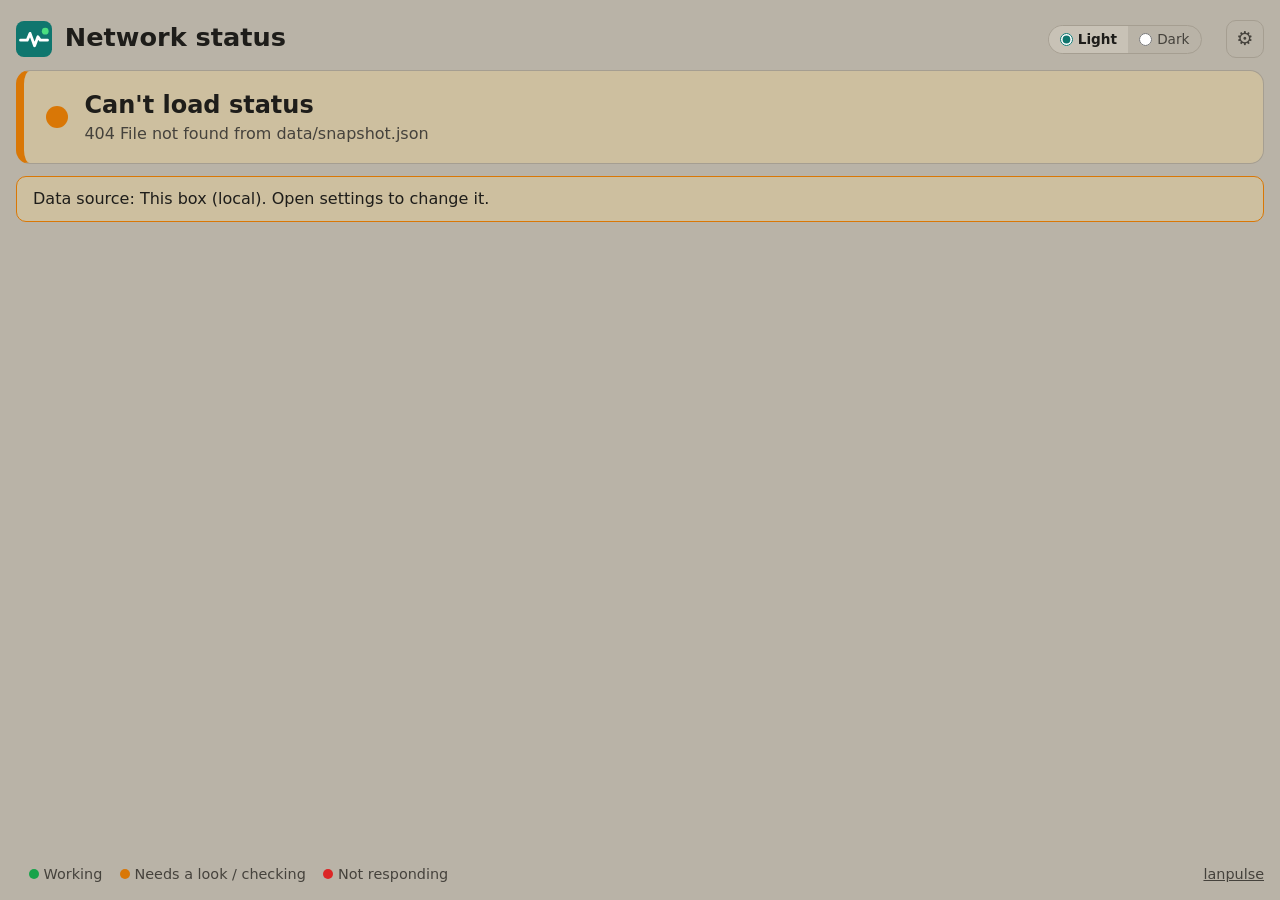
==== commit 12cc6741: "Header shows the monitoring box's name and IP addresses (main connection first)" ====
--- a/web/index.html
+++ b/web/index.html
@@ -26,6 +26,7 @@
       <div>
         <h1 id="site-name">Network status</h1>
         <p id="site-desc"></p>
+        <p id="box-ips" hidden></p>
       </div>
     </div>
     <div class="right">
--- a/web/style.css
+++ b/web/style.css
@@ -377,7 +377,7 @@
 :root[data-theme="dark"] .sd-more { color: #7fd6cb; }
 /* device list scrollbar on the left, dark blue, so it is not mistaken for the page scrollbar */
 .sd-list { direction: rtl; padding: 0 0 0 .7rem; scrollbar-color: #1e3a8a transparent; scrollbar-width: thin; }
-.sd-list > * { direction: ltr; }
+.sd-list > * { direction: ltr; text-align: left; }
 .sd-list::-webkit-scrollbar { width: 8px; }
 .sd-list::-webkit-scrollbar-thumb { background: #1e3a8a; border-radius: 4px; }
 .sd-list::-webkit-scrollbar-track { background: transparent; }
@@ -401,3 +401,19 @@
 .item-bars { margin-bottom: .6rem; }
 .chip.bad { background: var(--down-bg); border-color: var(--down); }
 .tile .more-btn { margin-left: 0; display: inline-block; }
+
+/* a group of exactly 3 boxes uses 3 equal columns when there's room, instead of leaving an empty 4th slot
+   (larger groups already fill 4 per row). Container query rather than auto-fit: Firefox and Chrome agree on it. */
+#groups { container-type: inline-size; }
+@container (min-width: 930px) {
+  body:not(.k-mini) .tiles.n3 { grid-template-columns: repeat(3, minmax(0, 1fr)); }
+}
+
+/* per-device usage (routers that report traffic) */
+.sd-use { grid-column: 2 / -1; font-size: .78rem; color: var(--muted); display: flex; align-items: center; gap: .4rem; }
+.ubar { display: inline-block; width: 70px; height: 6px; border-radius: 3px; background: var(--line); overflow: hidden; vertical-align: middle; }
+.ubar i { display: block; height: 100%; background: var(--maint); }
+.utext { font-variant-numeric: tabular-nums; }
+.guess { font-style: italic; }
+#box-ips { margin: .15rem 0 0; color: var(--muted); font-size: .85rem; }
+#box-ips b { color: var(--text); font-weight: 600; }
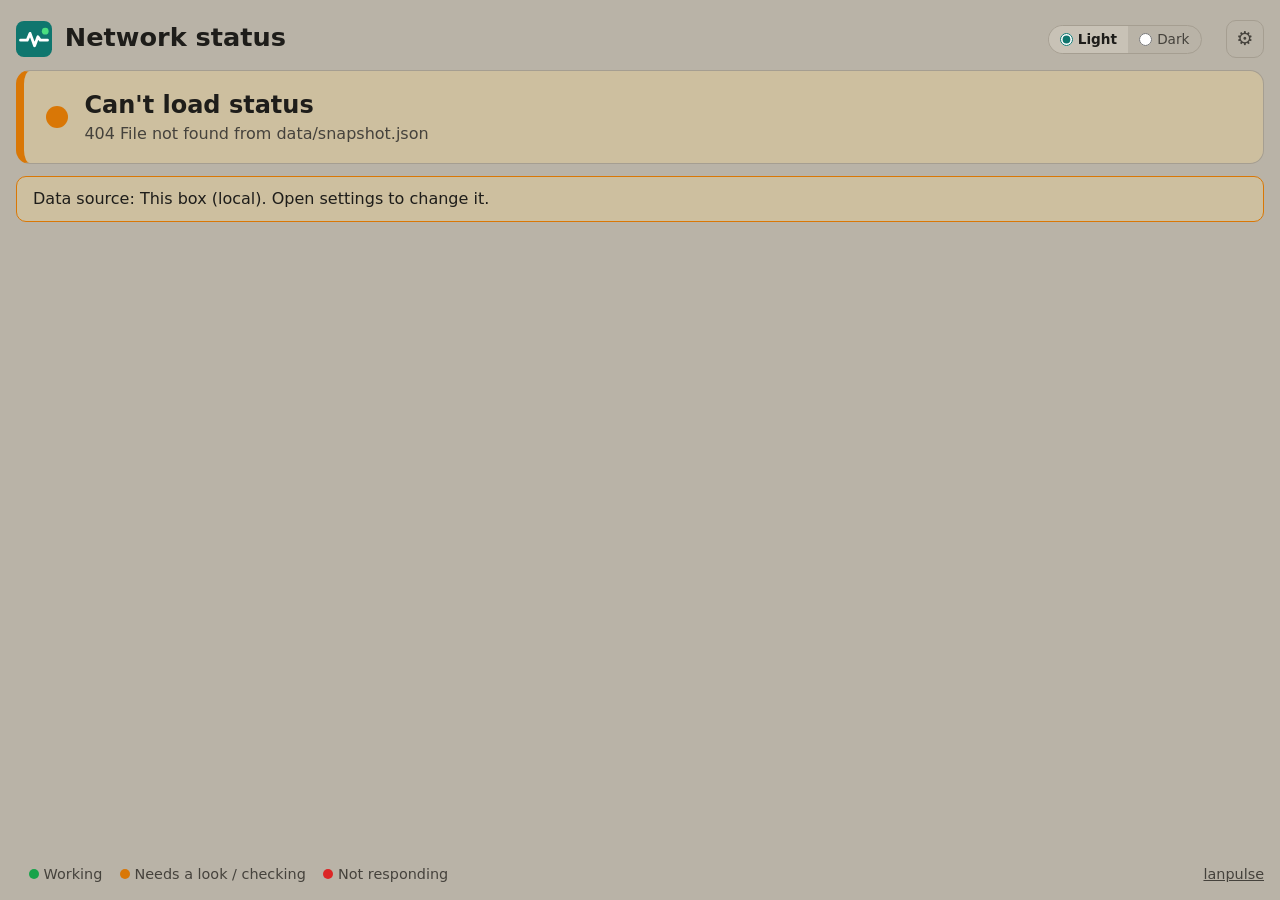
==== commit de8c05ea: "Rename devices on the dashboard, phone alerts for network checks and new devices, pre-deploy check -" ====
--- a/web/index.html
+++ b/web/index.html
@@ -16,7 +16,11 @@
       try { t = q || localStorage.getItem("lp-theme"); } catch (e) { t = q; }
       if (t !== "dark" && t !== "light") t = matchMedia("(prefers-color-scheme: dark)").matches ? "dark" : "light";
       document.documentElement.dataset.theme = t;
+      if (/[?&]kiosk/.test(location.search)) document.documentElement.classList.add("kiosk");
     })();
+    // wall screen watchdog: if the dashboard script never got going (a broken update, a failed load),
+    // nothing else would ever reload the page, so try again every 90 s until it does
+    if (/[?&]kiosk/.test(location.search)) setInterval(function () { if (!window.lpBooted) location.reload(); }, 90000);
   </script>
 </head>
 <body>
@@ -73,6 +77,24 @@
   <dialog id="item-dialog" class="wide">
     <div id="item-body"></div>
     <menu><span class="spacer"></span><button type="button" data-close>Close</button></menu>
+  </dialog>
+
+  <dialog id="rename-dialog">
+    <form id="rename-form" method="dialog" autocomplete="off">
+      <h2>Rename device</h2>
+      <p id="rn-info" class="help"></p>
+      <label>Name
+        <input id="rn-name" maxlength="60" spellcheck="false">
+      </label>
+      <p class="help">Shown on this dashboard and saved in the device finder (NetAlertX), so its scans keep it.</p>
+      <p id="rn-result" class="result" hidden></p>
+      <menu>
+        <button type="button" class="ghost" id="rn-clear">Remove name</button>
+        <span class="spacer"></span>
+        <button type="button" class="ghost" data-close>Cancel</button>
+        <button type="submit" id="rn-save" value="default">Save</button>
+      </menu>
+    </form>
   </dialog>
 
   <dialog id="signin-dialog">
--- a/web/style.css
+++ b/web/style.css
@@ -363,7 +363,9 @@
 .sd-row.off { opacity: .55; }
 .sd-name { overflow: hidden; text-overflow: ellipsis; white-space: nowrap; }
 .sd-ip { color: var(--muted); font-size: .82rem; font-variant-numeric: tabular-nums; }
-.sd-link { grid-column: 2 / -1; color: var(--muted); font-size: .78rem; }
+.sd-link { grid-column: 2 / -1; color: var(--muted); font-size: .78rem; display: flex; justify-content: space-between; gap: .6rem; min-width: 0; }
+.sd-link > span:first-child { overflow: hidden; text-overflow: ellipsis; white-space: nowrap; min-width: 0; }
+.sd-mac { flex: none; font-size: .74rem; letter-spacing: .01em; }
 .sd-more { margin-top: .45rem; font-size: .85rem; font-weight: 600; color: #0f766e; text-decoration: none; }
 .sd-more:hover { text-decoration: underline; }
 body.kiosk .side { position: static; max-height: none; overflow: hidden; }
@@ -417,3 +419,25 @@
 .guess { font-style: italic; }
 #box-ips { margin: .15rem 0 0; color: var(--muted); font-size: .85rem; }
 #box-ips b { color: var(--text); font-weight: 600; }
+.sd-sort { display: flex; flex-wrap: wrap; align-items: center; gap: .3rem; margin: 0 0 .45rem; font-size: .8rem; color: var(--muted); }
+.sd-sort button { font: inherit; padding: .12rem .55rem; border-radius: 999px; border: 1px solid var(--line); background: transparent; color: var(--text); cursor: pointer; }
+.sd-sort button:hover { background: var(--line); }
+.sd-sort button[aria-pressed="true"] { background: #1e3a8a; border-color: #1e3a8a; color: #fff; }
+/* devices table: fits the page width instead of scrolling sideways */
+.view-table td.dt-name, .view-table td.dt-wrap { white-space: normal; }
+.view-table td.dt-name { min-width: 14rem; }
+.dt-sub { color: var(--muted); font-size: .78rem; margin-top: .1rem; white-space: normal; }
+.dt-addr .dt-sub { font-size: .74rem; white-space: nowrap; }
+.dt-seen .dt-sub { white-space: nowrap; }
+/* rename button and "which one is it?" panel */
+.rn-btn { border: 0; background: transparent; color: var(--muted); cursor: pointer; padding: 0 .2rem; font-size: .9em; opacity: .55; }
+.rn-btn:hover, .rn-btn:focus-visible { opacity: 1; color: var(--text); }
+.sd-row:hover .rn-btn, .view-table tr:hover .rn-btn { opacity: 1; }
+.finder { background: var(--card); border: 1px solid var(--line); border-left: 4px solid #1e3a8a; border-radius: var(--radius); padding: .4rem 1rem; margin: .5rem 0 .8rem; }
+.finder ul { margin: .2rem 0 .4rem; padding-left: 1.2rem; }
+/* wall screen: the page itself never shows a scrollbar (it is fitted to the screen); the devices list
+   keeps a visible one. Firefox on Linux also needs the kiosk profile prefs in kiosk-setup.sh. */
+html.kiosk { scrollbar-width: none; }
+html.kiosk::-webkit-scrollbar { display: none; }
+.sd-list { scrollbar-gutter: stable; }
+html.kiosk .sd-list { scrollbar-width: auto; }
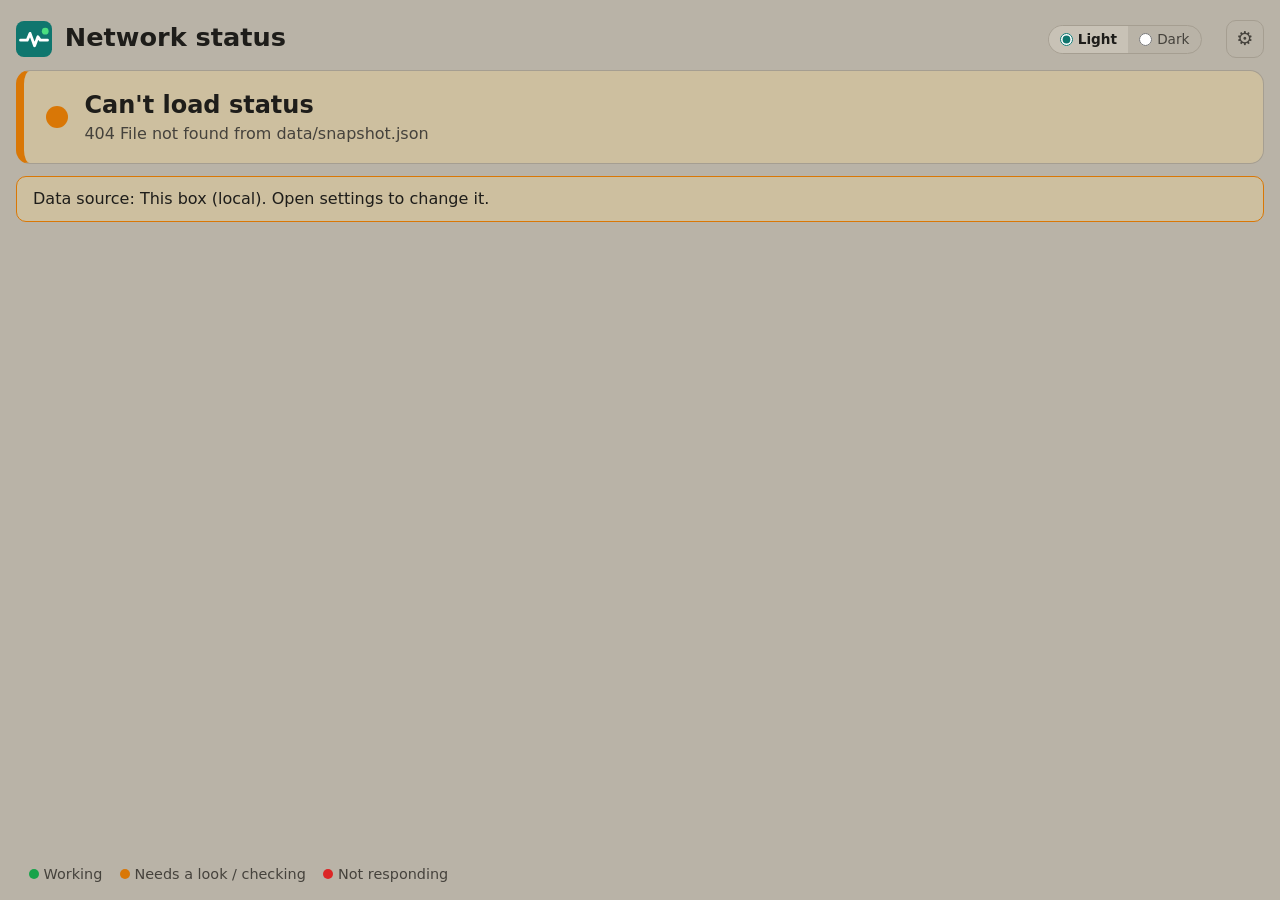
==== commit e7b845d1: "Repo link only on the admin page, opened in a smaller popup window The footer link opened GitHub in " ====
--- a/web/index.html
+++ b/web/index.html
@@ -70,7 +70,6 @@
     <span class="legend"><i class="up"></i>Working <i class="pending"></i>Needs a look / checking <i class="down"></i>Not responding</span>
     <span class="foot-right">
       <span id="net-info" class="help"></span>
-      <a class="project" href="https://github.com/Giles-de-Streel/lanpulse" target="_blank" rel="noopener">lanpulse</a>
     </span>
   </footer>
 
